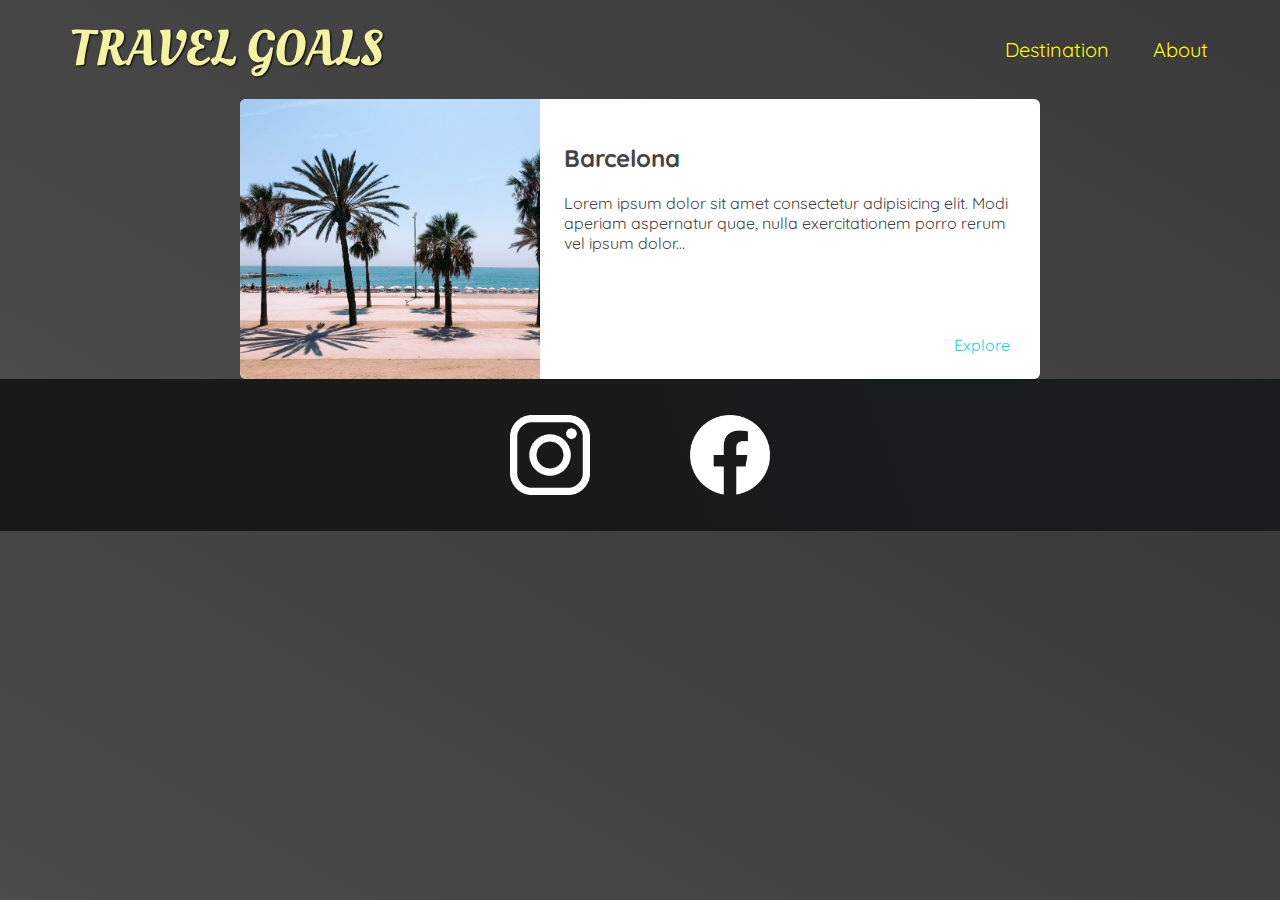
==== places.html @ 261a0dde "initial for second page" ====
<!DOCTYPE html>
<html lang="en">

<head>
    <meta charset="UTF-8">
    <meta http-equiv="X-UA-Compatible" content="IE=edge">
    <meta name="viewport" content="width=device-width, initial-scale=1.0">
    <link
        href="https://fonts.googleapis.com/css2?family=Raleway:wght@700&family=Oleo+Script:wght@700&family=Quicksand:wght@300;500;700&display=swap"
        rel="stylesheet" />
    <link rel="stylesheet" href="assets/styles/shared.css">
    <link rel="stylesheet" href="assets/styles/places.css">
    <title>Travel Goals </title>
</head>

<body>
    <header>
        <div id="page-logo">
            <a href="index.html">Travel Goals</a>
        </div>
        <nav>
            <ul>
                <li><a href="places.html">Destination</a></li>
                <li><a href="">About</a></li>
            </ul>
        </nav>
    </header>

    <main>
        <ul>
            <li>
                <img src="assets/images/places/barcelona.jpg" alt="city of Barcelona">
                <div class="item-content">
                    <div>
                        <h2>Barcelona</h2>
                        <p>Lorem ipsum dolor sit amet consectetur adipisicing elit. Modi aperiam aspernatur quae, nulla
                            exercitationem porro rerum vel ipsum dolor...</p>
                    </div>
                    <div class="actions">
                        <a href="https://en.wikipedia.org/wiki/Barcelona">Explore</a>
                    </div>
                </div>
            </li>
        </ul>
    </main>


    <footer>
        <ul>
            <li>
                <a href="https://www.instagram.com"><img src="assets/images/icons/insta.png" alt="instagram logo"></a>
            </li>
            <li>
                <a href="https://www.facebook.com"><img src="assets/images/icons/facebook.png" alt="facebook logo"></a>
            </li>
        </ul>
    </footer>
</body>

</html>
---- assets/styles/shared.css ----
body {
  margin: 0;
  font-family: 'Quicksand', sans-serif;
}

ul {
  list-style: none;
  margin: 0;
  padding: 0;
}

header {
  display: flex;
  justify-content: space-between;
  align-items: center;
  padding: 15px 60px;
  position: absolute;
  width: 100%;
  box-sizing: border-box;
}

#page-logo a {
  padding: 10px;
  font-family: 'Oleo Script', sans-serif;
  color: rgb(245, 243, 160);
  font-size: 50px;
  text-decoration: none;
  text-transform: uppercase;
  text-shadow: 1px 1px 2px rgb(0, 0, 0);
}

header ul {
  display: flex;
}

header li {
  margin-left: 20px;
}

header a {
  color: rgb(255, 251, 0);
  text-decoration: none;
  font-size: 20px;
  padding: 12px;
  text-shadow: 1px 1px 2px rgba(0, 0, 0, 0.2);
  border-radius: 6px;
}

header a:hover {
  color: rgb(77, 77, 77);
  background-color: rgb(255, 251, 0);
}

footer {
  background: linear-gradient(70deg, rgb(24, 24, 24), rgb(25, 29, 29));
  padding: 36px 0;
}

footer ul {
  display: flex;
  justify-content: center;
}

footer li {
  width: 80px;
  height: 80px;
  margin: 0 50px;
}

footer img {
  width: 100%;
  height: 100%;
}
---- assets/styles/places.css ----
body {
  background: linear-gradient(30deg, rgb(77, 77, 77), rgb(58, 58, 58));
  color: rgb(68, 68, 68);
}

header {
  position: static;
}

main ul {
  width: 800px;
  margin: 0 auto;
}

main li {
  display: flex;
  background-color: white;
  box-sizing: 1px 1px 4px rgba(0, 0, 0, 0.2);
  border-radius: 6px;
  overflow: hidden;
}

main li img {
  width: 300px;
  height: 280px;
  object-fit: cover;
}

.item-content {
  padding: 24px;
  display: flex;
  justify-content: space-between;
  flex-direction: column;
}

.actions {
  text-align: end;
}

.actions a {
  text-decoration: none;
  padding: 6px;
  color: rgb(22, 211, 228);
  border-radius: 5px;
}

.actions a:hover {
  background-color: rgb(200, 246, 251);
}
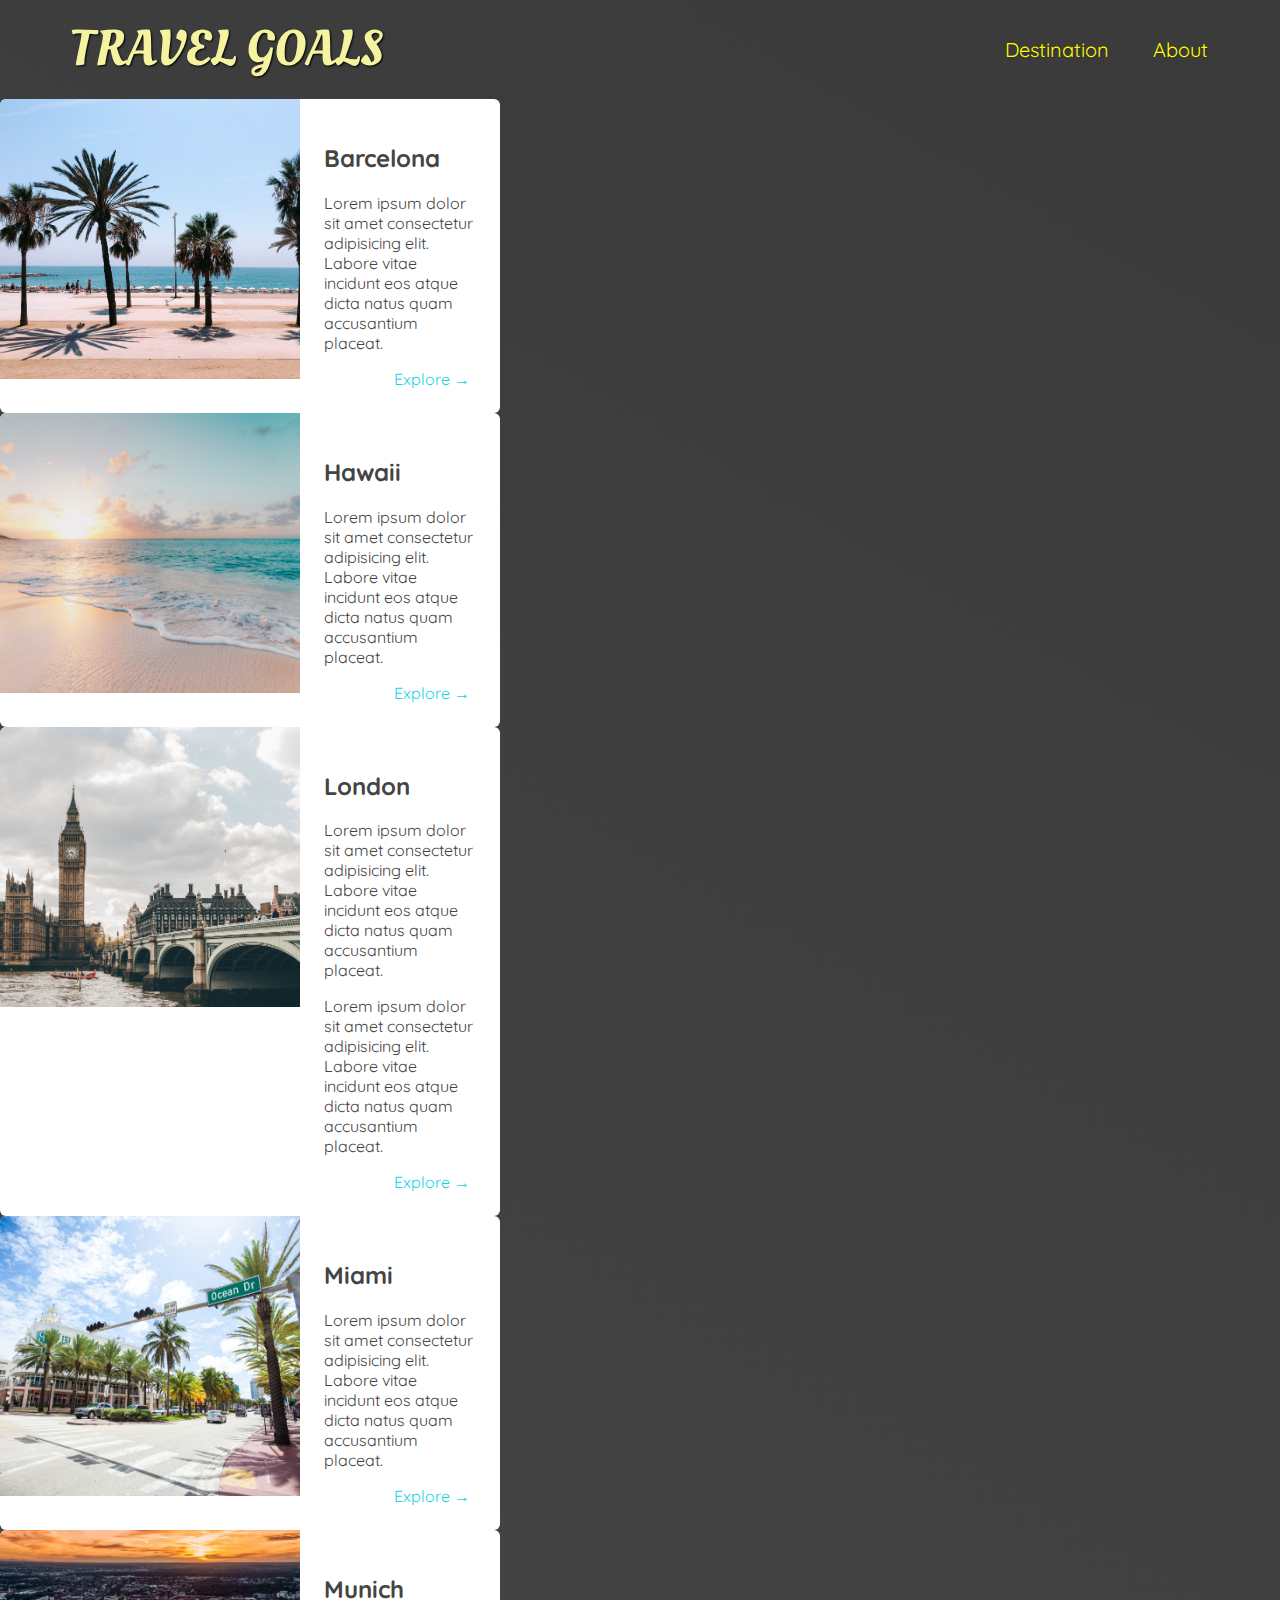
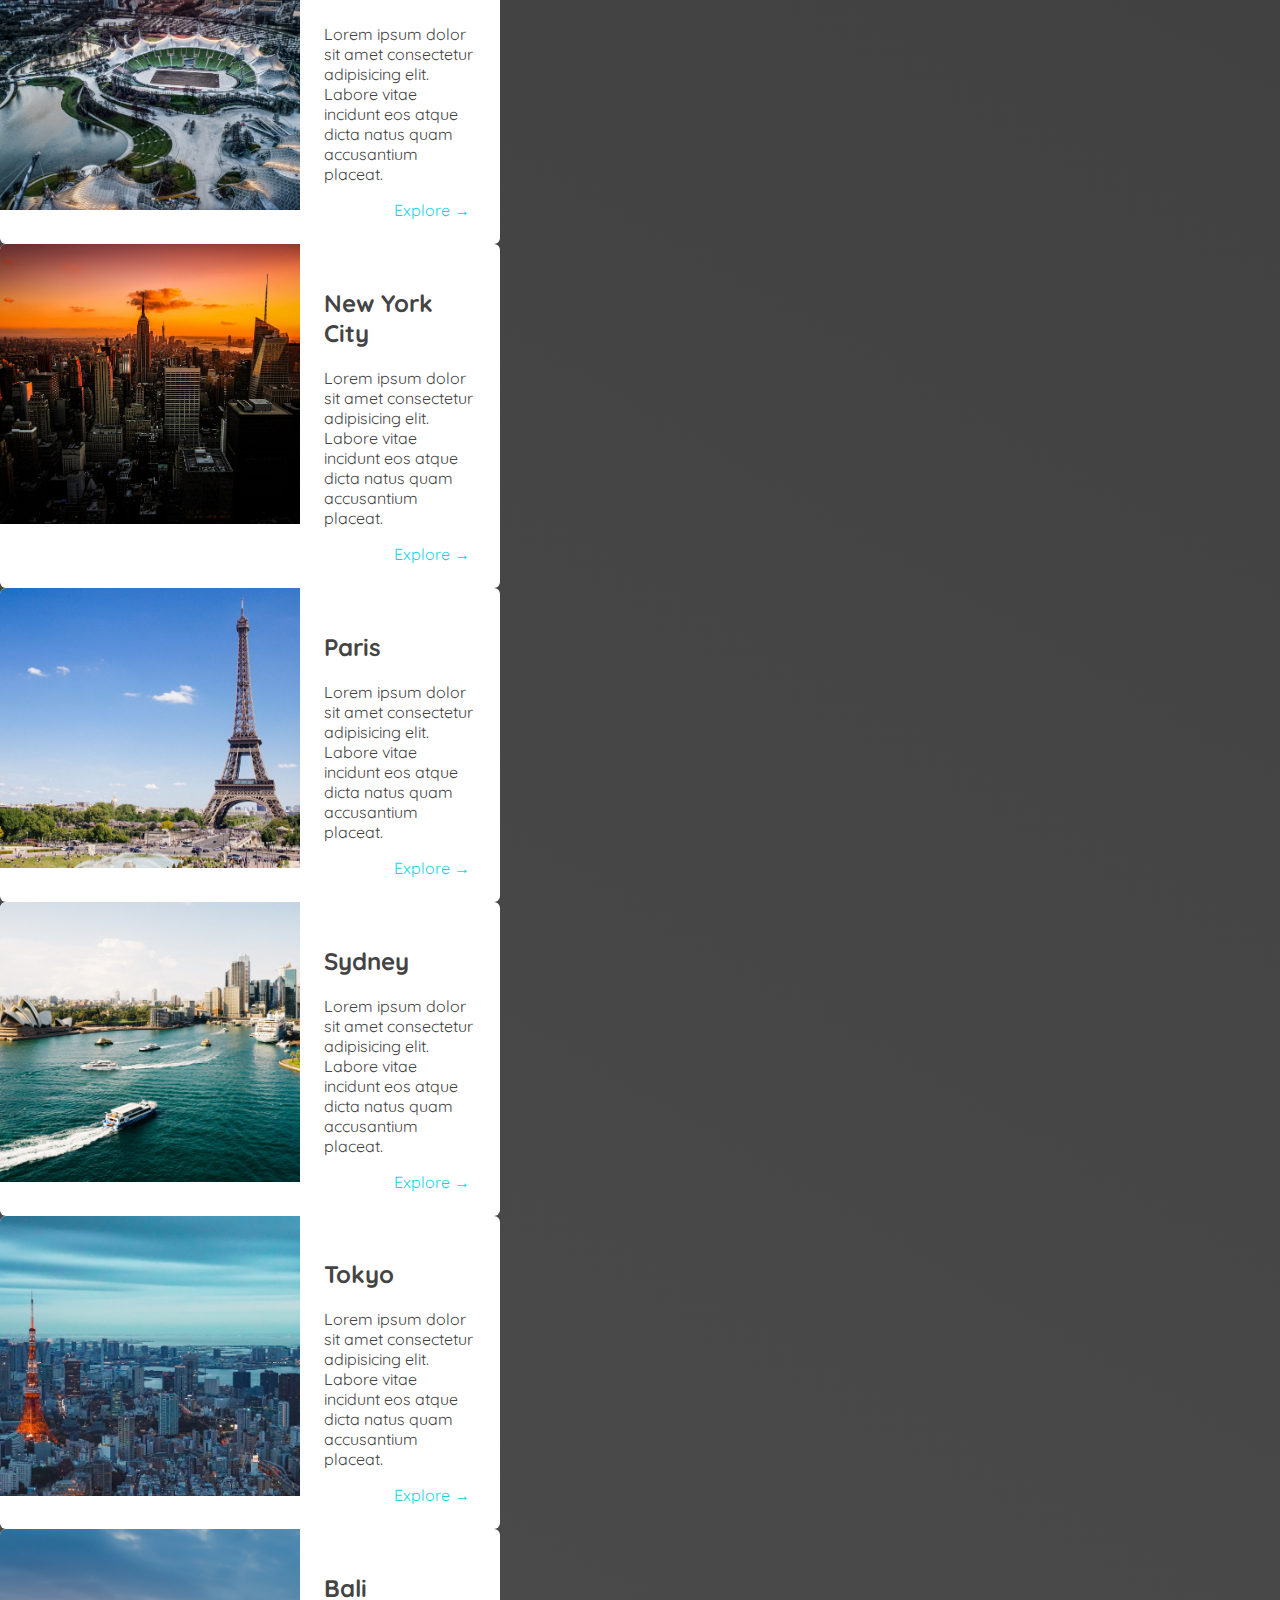
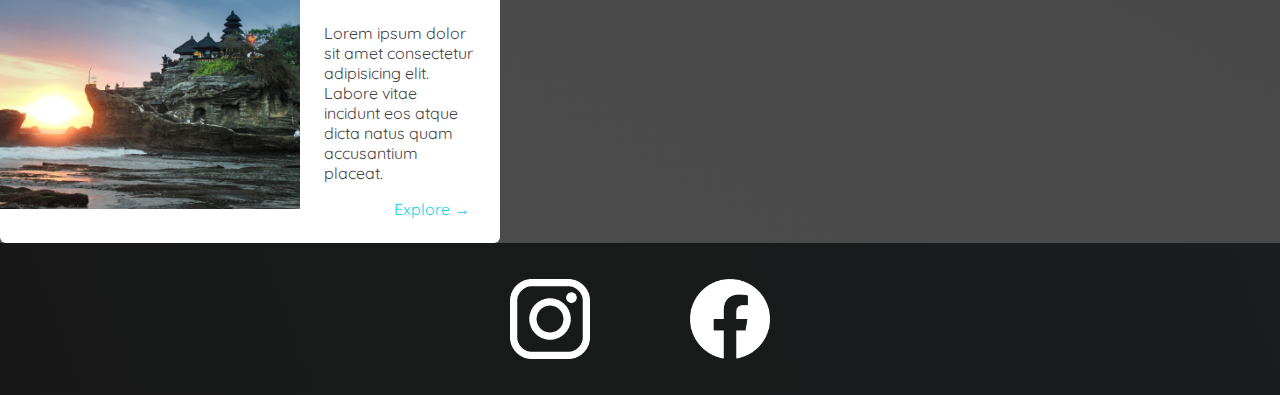
==== commit 6866af5e: "added additional cards and photos" ====
--- a/places.html
+++ b/places.html
@@ -29,15 +29,156 @@
     <main>
         <ul>
             <li>
-                <img src="assets/images/places/barcelona.jpg" alt="city of Barcelona">
+                <img src="assets/images/places/barcelona.jpg" alt="City of Barcelona" />
                 <div class="item-content">
                     <div>
                         <h2>Barcelona</h2>
-                        <p>Lorem ipsum dolor sit amet consectetur adipisicing elit. Modi aperiam aspernatur quae, nulla
-                            exercitationem porro rerum vel ipsum dolor...</p>
-                    </div>
-                    <div class="actions">
-                        <a href="https://en.wikipedia.org/wiki/Barcelona">Explore</a>
+                        <p>
+                            Lorem ipsum dolor sit amet consectetur adipisicing elit. Labore
+                            vitae incidunt eos atque dicta natus quam accusantium placeat.
+                        </p>
+                    </div>
+                    <div class="actions">
+                        <a href="https://en.wikipedia.org/wiki/Barcelona">Explore &#x2192</a>
+                    </div>
+                </div>
+            </li>
+            <li>
+                <img src="assets/images/places/hawaii.jpg" alt="Hawaii beach" />
+                <div class="item-content">
+                    <div>
+                        <h2>Hawaii</h2>
+                        <p>
+                            Lorem ipsum dolor sit amet consectetur adipisicing elit. Labore
+                            vitae incidunt eos atque dicta natus quam accusantium placeat.
+                        </p>
+                    </div>
+                    <div class="actions">
+                        <a href="hhttps://en.wikipedia.org/wiki/Hawaii">Explore &#x2192</a>
+                    </div>
+                </div>
+            </li>
+            <li>
+                <img src="assets/images/places/london.jpg" alt="London city" />
+                <div class="item-content">
+                    <div>
+                        <h2>London</h2>
+                        <p>
+                            Lorem ipsum dolor sit amet consectetur adipisicing elit. Labore
+                            vitae incidunt eos atque dicta natus quam accusantium placeat.
+                        </p>
+                        <p>
+                            Lorem ipsum dolor sit amet consectetur adipisicing elit. Labore
+                            vitae incidunt eos atque dicta natus quam accusantium placeat.
+                        </p>
+                    </div>
+                    <div class="actions">
+                        <a href="https://en.wikipedia.org/wiki/London">Explore &#x2192</a>
+                    </div>
+                </div>
+            </li>
+            <li>
+                <img src="assets/images/places/miami.jpg" alt="Miami streets" />
+                <div class="item-content">
+                    <div>
+                        <h2>Miami</h2>
+                        <p>
+                            Lorem ipsum dolor sit amet consectetur adipisicing elit. Labore
+                            vitae incidunt eos atque dicta natus quam accusantium placeat.
+                        </p>
+                    </div>
+                    <div class="actions">
+                        <a href="https://en.wikipedia.org/wiki/Miami">Explore &#x2192</a>
+                    </div>
+                </div>
+            </li>
+            <li>
+                <img src="assets/images/places/munich.jpg" alt="Munich football stadium" />
+                <div class="item-content">
+                    <div>
+                        <h2>Munich</h2>
+                        <p>
+                            Lorem ipsum dolor sit amet consectetur adipisicing elit. Labore
+                            vitae incidunt eos atque dicta natus quam accusantium placeat.
+                        </p>
+                    </div>
+                    <div class="actions">
+                        <a href="https://en.wikipedia.org/wiki/Munich">Explore &#x2192</a>
+                    </div>
+                </div>
+            </li>
+            <li>
+                <img src="assets/images/places/new-york-city.jpg" alt="New York City skyline" />
+                <div class="item-content">
+                    <div>
+                        <h2>New York City</h2>
+                        <p>
+                            Lorem ipsum dolor sit amet consectetur adipisicing elit. Labore
+                            vitae incidunt eos atque dicta natus quam accusantium placeat.
+                        </p>
+                    </div>
+                    <div class="actions">
+                        <a href="https://en.wikipedia.org/wiki/New_York_City">Explore &#x2192</a>
+                    </div>
+                </div>
+            </li>
+            <li>
+                <img src="assets/images/places/paris.jpg" alt="Paris city" />
+                <div class="item-content">
+                    <div>
+                        <h2>Paris</h2>
+                        <p>
+                            Lorem ipsum dolor sit amet consectetur adipisicing elit. Labore
+                            vitae incidunt eos atque dicta natus quam accusantium placeat.
+                        </p>
+                    </div>
+                    <div class="actions">
+                        <a href="https://en.wikipedia.org/wiki/Paris">Explore &#x2192</a>
+                    </div>
+                </div>
+            </li>
+            <li>
+                <img src="assets/images/places/sydney.jpg" alt="Sydney beach" />
+                <div class="item-content">
+                    <div>
+                        <h2>Sydney</h2>
+                        <p>
+                            Lorem ipsum dolor sit amet consectetur adipisicing elit. Labore
+                            vitae incidunt eos atque dicta natus quam accusantium placeat.
+                        </p>
+                    </div>
+                    <div class="actions">
+                        <a href="https://en.wikipedia.org/wiki/Sydney">Explore &#x2192</a>
+                    </div>
+                </div>
+            </li>
+            <li>
+                <img src="assets/images/places/tokyo.jpg" alt="Tokyo skyline" />
+                <div class="item-content">
+                    <div>
+                        <h2>Tokyo</h2>
+                        <p>
+                            Lorem ipsum dolor sit amet consectetur adipisicing elit. Labore
+                            vitae incidunt eos atque dicta natus quam accusantium placeat.
+                        </p>
+                    </div>
+                    <div class="actions">
+                        <a href="https://en.wikipedia.org/wiki/Tokyo">Explore &#x2192</a>
+                    </div>
+                </div>
+            </li>
+            <li>
+                <img src="assets/images/places/bali.jpg" alt="Bali beach" />
+                <div class="item-content">
+                    <div>
+                        <h2>Bali</h2>
+                        <p>
+                            Lorem ipsum dolor sit amet consectetur adipisicing elit. Labore
+                            vitae incidunt eos atque dicta natus quam accusantium placeat.
+                        </p>
+                    </div>
+                    <div class="actions">
+                        <a href="https://en.wikipedia.org/wiki/Bali">Explore &#x2192</a>
                     </div>
                 </div>
             </li>
--- a/assets/styles/places.css
+++ b/assets/styles/places.css
@@ -8,7 +8,7 @@
 }
 
 main ul {
-  width: 800px;
+  width: 1500px;
   margin: 0 auto;
 }
 
@@ -18,6 +18,7 @@
   box-sizing: 1px 1px 4px rgba(0, 0, 0, 0.2);
   border-radius: 6px;
   overflow: hidden;
+  width: 500px;
 }
 
 main li img {
